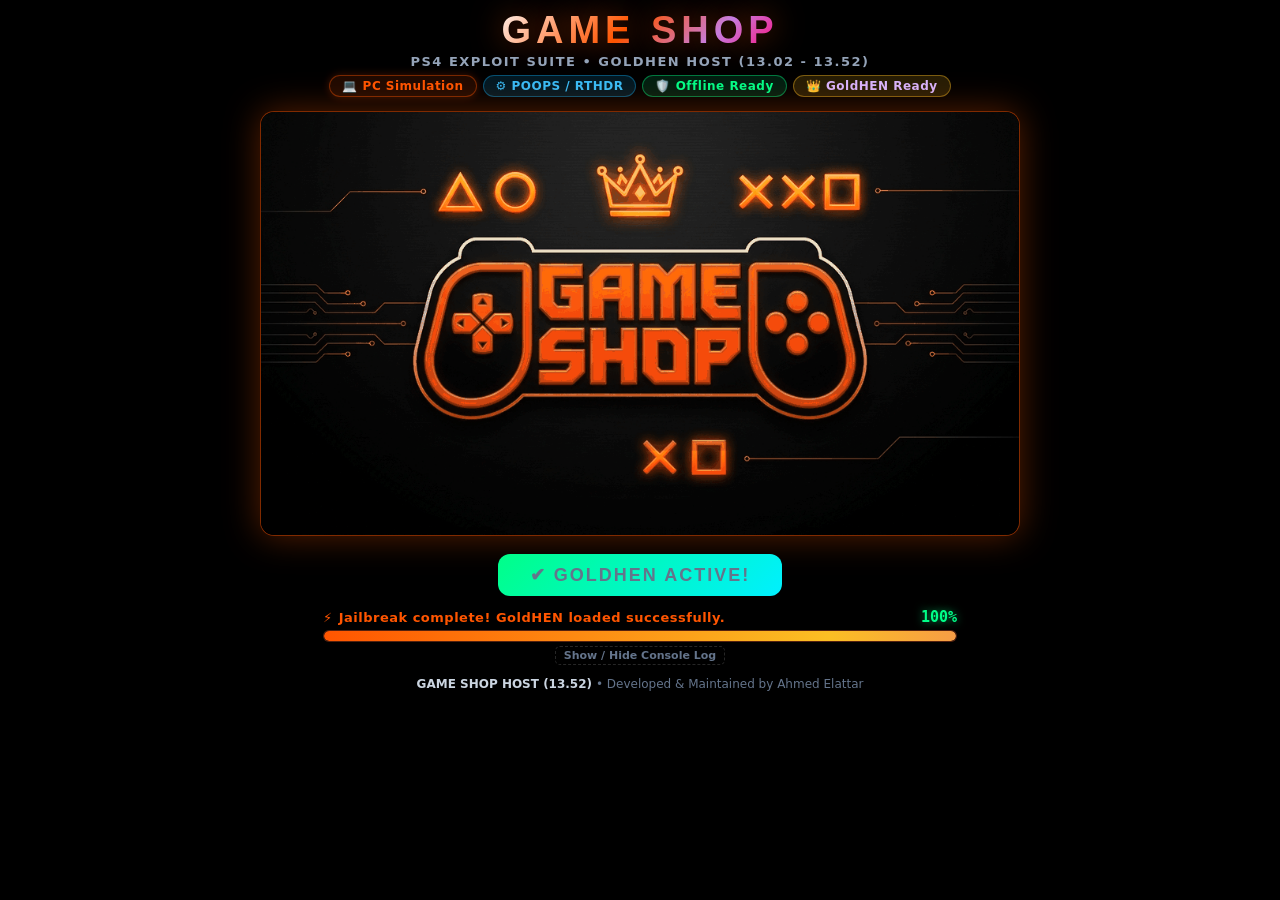
==== jb.html @ 12215bf9 "Initial commit: GAME SHOP PS4 13.52 Exploit Host with orange theme" ====
<!DOCTYPE html>
<html lang="en" manifest="cache.appcache">
<head>
  <meta charset="utf-8">
  <meta name="viewport" content="width=device-width, initial-scale=1.0">
  <title>GAME SHOP • PS4 13.52 Exploit Execution</title>
  <link rel="icon" type="image/png" href="icon0.png">
  <link rel="stylesheet" href="style.css">
</head>

<body>
  <div class="main-wrapper">
    <!-- Header: Seamless Title + Status Badges -->
    <header class="header-card">
      <h1 class="brand-title">GAME SHOP</h1>
      <p class="brand-subtitle">PS4 Exploit Suite • GoldHEN Host (13.02 - 13.52)</p>
      
      <div class="badges-row">
        <span class="badge badge-primary" id="badgeFw">🎮 Detecting System...</span>
        <span class="badge badge-info" id="badgeEngine">⚙️ POOPS / RTHDR</span>
        <span class="badge badge-success" id="cacheBadge">🛡️ Offline Ready</span>
        <span class="badge badge-secondary">👑 GoldHEN Ready</span>
      </div>
    </header>

    <!-- Centerpiece DualShock 4 Controller -->
    <!-- Centerpiece Animated Game Shop Banner -->
    <div class="banner-stage">
      <img src="gameshop_animated.gif" alt="GAME SHOP PS4 Exploit Banner" class="banner-animated-img">
    </div>

    <!-- Action Launch Status -->
    <div class="action-container">
      <button id="jailbreakBtn" class="launch-btn" disabled>
        <span>⚙️ Running Exploit...</span>
      </button>
    </div>

    <!-- Futuristic Neon Progress Bar -->
    <div class="progress-card">
      <div class="progress-header">
        <div class="progress-status-text" id="progressStatus">
          <span id="statusIcon">⚡</span>
          <span id="statusLabel">Initializing exploit kernel pipeline...</span>
        </div>
        <span class="progress-percentage" id="progressPct">10%</span>
      </div>

      <div class="progress-track">
        <div class="progress-fill" id="progressBar" style="width: 10%;"></div>
      </div>

      <!-- Live Debug Console -->
      <button type="button" class="debug-drawer-toggle" onclick="toggleDebugConsole()">
        Show / Hide Console Log
      </button>
      <div class="debug-console" id="debugConsole"></div>
    </div>

    <!-- Footer -->
    <footer>
      <div><strong>GAME SHOP HOST (13.52)</strong> • Developed & Maintained by Ahmed Elattar</div>
    </footer>
  </div>

  <!-- Telemetry and Log Elements for jb.js Compatibility -->
  <div id="out" style="display:none;"></div>
  <span id="state" style="display:none;"></span>
  <div id="msg" style="display:none;"></div>
  <div id="spin" style="display:none;"></div>

  <script>
    const badgeFw = document.getElementById("badgeFw");
    const badgeEngine = document.getElementById("badgeEngine");
    const cacheBadge = document.getElementById("cacheBadge");
    const jailbreakBtn = document.getElementById("jailbreakBtn");
    const statusLabel = document.getElementById("statusLabel");
    const progressPct = document.getElementById("progressPct");
    const progressBar = document.getElementById("progressBar");
    const debugConsole = document.getElementById("debugConsole");

    function setProgress(percent, message = null) {
      const p = Math.min(100, Math.max(0, percent));
      progressBar.style.width = p + "%";
      progressPct.textContent = p + "%";
      if (message) {
        statusLabel.textContent = message;
        logToDebug("[STATUS] " + message);
      }
    }

    function logToDebug(msg) {
      if (!debugConsole) return;
      const time = new Date().toLocaleTimeString();
      debugConsole.innerHTML += `[${time}] ${msg}\n`;
      debugConsole.scrollTop = debugConsole.scrollHeight;
    }

    function toggleDebugConsole() {
      debugConsole.style.display = (debugConsole.style.display === "block") ? "none" : "block";
    }

    // Detect PS4 firmware
    (function () {
      const ua = navigator.userAgent;
      const m = /PlayStation\s+4[\/ ](\d+)\.(\d+)/.exec(ua);
      if (m) {
        let ms = parseInt(m[2], 16).toString(16);
        if (ms.length < 2) ms = "0" + ms;
        const key = m[1] + "." + ms;
        badgeFw.textContent = `🎮 PS4 FW ${key}`;
      } else {
        badgeFw.textContent = `💻 PC Simulation`;
      }
    })();

    // Hook Exploit Marks from jb.js
    window.onExploitMark = function(tag, detail, raw) {
      logToDebug(`[EXPLOIT] ${tag}${detail ? ' ' + detail : ''}`);
      if (tag === "FW") {
        setProgress(15, `Firmware initialized: ${detail}`);
      } else if (tag === "PAIR-STATUS" || tag === "PRIMITIVE") {
        setProgress(25, "Stage 1: Triggering WebKit Userland Exploit...");
      } else if (tag === "PRIMITIVE-OK") {
        setProgress(35, "Stage 1: WebKit R/W primitive achieved!");
      } else if (tag === "BASES" || tag === "STUBS") {
        setProgress(45, "Stage 2: Resolving WebKit & libkernel gadget anchors...");
      } else if (tag.startsWith("PR-") || tag === "PIN-SPLIT") {
        setProgress(60, "Stage 3: Spraying IPv6 sockets & triggering kernel race...");
      } else if (tag === "KREAD-OK" || tag === "KWRITE-OK" || tag === "KRW-OK" || tag === "JB-SOURCES") {
        setProgress(75, "Stage 3: Kernel R/W primitive established! Escalating to root...");
      } else if (tag === "KPATCH-BLOB") {
        setProgress(85, `Stage 4: Applying kernel stability patches (${detail})...`);
      } else if (tag === "PAYLOAD-BLOB") {
        setProgress(92, "Stage 4: Injecting GoldHEN payload into kernel...");
      } else if (tag === "PROOF-SUMMARY-FINAL" || tag === "EXPM1-RESTORED") {
        setProgress(100, "Jailbreak complete! GoldHEN loaded successfully.");
        jailbreakBtn.innerHTML = "<span>✔ GoldHEN Active!</span>";
        jailbreakBtn.style.background = "linear-gradient(135deg, #00ff88 0%, #00f0ff 100%)";
      } else if (/FAIL|ERROR|THREW|ABORTED/i.test(tag)) {
        statusLabel.textContent = `Exploit error: ${tag} (${detail || ""})`;
        jailbreakBtn.innerHTML = "<span>⚠️ Exploit Stopped</span>";
      }
    };

    window.onExploitFinish = function(ok) {
      if (ok) {
        setProgress(100, "GoldHEN is loaded! You may press the PS button.");
        jailbreakBtn.innerHTML = "<span>✔ GoldHEN Active!</span>";
      }
    };
  </script>

  <!-- Auto-Execute Exploit -->
  <script type="module">
    import "./jb.js?v=10";
  </script>
</body>
</html>
---- style.css ----
/* ============================================================ */
/* LET'S PLAY - PS4 MULTI-FIRMWARE HOST (7.00 - 13.00)         */
/* Pure 100% OLED Black Theme (Zero Seams, Zero Heavy Frames)   */
/* Exact In-Place Interactive Controller Overlays               */
/* Fitted for 1080p Displays without Page Up / Page Down Scroll */
/* Developed & Maintained by Ahmed Elattar                      */
/* ============================================================ */

:root {
  --bg-oled: #000000;
  --primary: #ff5500;
  --primary-glow: rgba(255, 85, 0, 0.6);
  --secondary: #fbbf24;
  --accent-pink: #ff2a85;
  --accent-green: #00ff88;
  --accent-red: #ff3344;
  --text-main: #f8fafc;
  --text-muted: #94a3b8;
  --text-dim: #64748b;
}

* {
  box-sizing: border-box;
  margin: 0;
  padding: 0;
  -webkit-font-smoothing: antialiased;
}

html, body {
  width: 100%;
  height: 100%;
}

/* 100% Pure Pitch Black Background, no scrollbar on standard displays */
body {
  background-color: #000000 !important;
  background-image: none !important;
  color: var(--text-main);
  font-family: 'Rajdhani', 'Segoe UI', system-ui, -apple-system, sans-serif;
  display: flex;
  flex-direction: column;
  align-items: center;
  justify-content: space-between;
  padding: 10px 16px 14px;
  overflow-x: hidden;
  overflow-y: auto;
}

/* Master container sized to fit viewport */
.main-wrapper {
  width: 100%;
  max-width: 900px;
  display: flex;
  flex-direction: column;
  align-items: center;
  justify-content: flex-start;
  gap: 6px;
  z-index: 10;
  flex: 1;
}

/* ============================================================ */
/* FRAMELESS HEADER SECTION                                     */
/* ============================================================ */
.header-card {
  width: 100%;
  background: transparent !important;
  border: none !important;
  box-shadow: none !important;
  padding: 0;
  text-align: center;
  display: flex;
  flex-direction: column;
  align-items: center;
}

.brand-title {
  font-family: 'Orbitron', 'Impact', sans-serif;
  font-size: 38px;
  font-weight: 900;
  letter-spacing: 5px;
  text-transform: uppercase;
  background: linear-gradient(135deg, #ffffff 0%, #ff5500 45%, #c084fc 75%, #ff007f 100%);
  -webkit-background-clip: text;
  -webkit-text-fill-color: transparent;
  margin-bottom: 2px;
  line-height: 1.1;
  text-shadow: 0 0 30px rgba(255, 85, 0, 0.5);
}

.brand-subtitle {
  font-size: 13px;
  font-weight: 600;
  color: var(--text-muted);
  letter-spacing: 1.5px;
  text-transform: uppercase;
  margin-bottom: 6px;
}

/* Badges row */
.badges-row {
  display: flex;
  flex-wrap: wrap;
  justify-content: center;
  gap: 6px;
}

.badge {
  display: inline-flex;
  align-items: center;
  gap: 5px;
  padding: 3px 12px;
  border-radius: 16px;
  font-size: 12px;
  font-weight: 700;
  letter-spacing: 0.5px;
  background: #080c16;
  border: 1px solid rgba(255, 255, 255, 0.12);
  color: #e2e8f0;
}

.badge-primary {
  background: rgba(255, 85, 0, 0.12);
  border-color: rgba(255, 85, 0, 0.4);
  color: var(--primary);
  box-shadow: 0 0 8px rgba(255, 85, 0, 0.25);
}

.badge-success {
  background: rgba(0, 255, 136, 0.12);
  border-color: rgba(0, 255, 136, 0.4);
  color: var(--accent-green);
}

.badge-secondary {
  background: rgba(251, 191, 36, 0.15);
  border-color: rgba(251, 191, 36, 0.4);
  color: #d8b4fe;
}

.badge-info {
  background: rgba(14, 165, 233, 0.15);
  border-color: rgba(14, 165, 233, 0.4);
  color: #38bdf8;
}

/* ============================================================ */
/* CONTROLLER HERO WITH EXACT IN-PLACE BUTTON OVERLAYS          */
/* ============================================================ */
.controller-stage {
  position: relative;
  width: 100%;
  max-width: 500px; /* Perfectly scaled so entire page fits in 1080p without scroll */
  margin: 0 auto;
  user-select: none;
  display: flex;
  justify-content: center;
  align-items: center;
  background: transparent !important;
  border: none !important;
  box-shadow: none !important;
}

.controller-base-img {
  width: 100%;
  height: auto;
  display: block;
  background-color: #000000;
  pointer-events: none;
}

/* Individual Overlay Buttons placed directly inside the controller */
.ctrl-overlay-btn {
  position: absolute;
  transform: translate(-50%, -50%);
  display: flex;
  align-items: center;
  justify-content: center;
  cursor: pointer;
  user-select: none;
  z-index: 25;
  transition: all 0.2s cubic-bezier(0.4, 0, 0.2, 1);
  box-sizing: border-box;
}

/* Action Buttons (Right Cluster) */
.btn-shape {
  width: 4.8%;
  aspect-ratio: 1;
  border-radius: 50%;
  font-weight: 900;
  font-size: calc(8px + 0.45vw);
  line-height: 1;
}

/* 1. Triangle (المثلث ينور الأول) */
.btn-triangle {
  top: 23.3%;
  left: 66.1%;
  border: 2px solid #00ff88;
  color: #00ff88;
  animation: chaserGreen 2.8s infinite ease-in-out;
  animation-delay: 0s;
}
.btn-triangle:hover {
  transform: translate(-50%, -50%) scale(1.25);
  opacity: 1 !important;
  box-shadow: 0 0 28px rgba(0, 255, 136, 1), inset 0 0 10px rgba(0, 255, 136, 0.8) !important;
  background: rgba(0, 255, 136, 0.45) !important;
}

/* 2. Circle (وبعد كده الدايرة) */
.btn-circle {
  top: 29.2%;
  left: 70.0%;
  border: 2px solid #ff3344;
  color: #ff3344;
  animation: chaserRed 2.8s infinite ease-in-out;
  animation-delay: 0.7s;
}
.btn-circle:hover {
  transform: translate(-50%, -50%) scale(1.25);
  opacity: 1 !important;
  box-shadow: 0 0 28px rgba(255, 51, 68, 1), inset 0 0 10px rgba(255, 51, 68, 0.8) !important;
  background: rgba(255, 51, 68, 0.45) !important;
}

/* 3. Cross (وبعد كده الإكس) */
.btn-cross {
  top: 35.1%;
  left: 66.1%;
  border: 2px solid #ff5500;
  color: #ff5500;
  animation: chaserCyan 2.8s infinite ease-in-out;
  animation-delay: 1.4s;
}
.btn-cross:hover {
  transform: translate(-50%, -50%) scale(1.25);
  opacity: 1 !important;
  box-shadow: 0 0 28px rgba(255, 85, 0, 1), inset 0 0 10px rgba(255, 85, 0, 0.8) !important;
  background: rgba(255, 85, 0, 0.45) !important;
}

/* 4. Square (وبعد كده المربع) */
.btn-square {
  top: 29.2%;
  left: 62.5%;
  border: 2px solid #ff2a85;
  color: #ff2a85;
  animation: chaserPink 2.8s infinite ease-in-out;
  animation-delay: 2.1s;
}
.btn-square:hover {
  transform: translate(-50%, -50%) scale(1.25);
  opacity: 1 !important;
  box-shadow: 0 0 28px rgba(255, 42, 133, 1), inset 0 0 10px rgba(255, 42, 133, 0.8) !important;
  background: rgba(255, 42, 133, 0.45) !important;
}

/* D-Pad Buttons (Left Cluster - Perfectly centered on D-Pad Cross arms) */
.btn-dpad {
  width: 4.5%;
  aspect-ratio: 1;
  border-radius: 6px;
  border: 2px solid #ff5500;
  color: #ff5500;
  font-size: calc(7px + 0.4vw);
}

/* 1. Up Arm (السهم اللي فوق ينور الأول) */
.btn-dpad-up {
  top: 23.0%;
  left: 34.6%;
  animation: chaserCyan 2.8s infinite ease-in-out;
  animation-delay: 0s;
}

/* 2. Left Arm (وبعد كده السهم الشمال) */
.btn-dpad-left {
  top: 29.0%;
  left: 30.6%;
  animation: chaserCyan 2.8s infinite ease-in-out;
  animation-delay: 0.7s;
}

/* 3. Down Arm (وبعد كده السهم اللي تحت) */
.btn-dpad-down {
  top: 35.0%;
  left: 34.6%;
  animation: chaserCyan 2.8s infinite ease-in-out;
  animation-delay: 1.4s;
}

/* 4. Right Arm (وبعد كده السهم اليمين) */
.btn-dpad-right {
  top: 29.0%;
  left: 38.5%;
  animation: chaserCyan 2.8s infinite ease-in-out;
  animation-delay: 2.1s;
}

.btn-dpad:hover {
  transform: translate(-50%, -50%) scale(1.25);
  opacity: 1 !important;
  box-shadow: 0 0 26px rgba(255, 85, 0, 1), inset 0 0 8px rgba(255, 85, 0, 0.7) !important;
  background: rgba(255, 85, 0, 0.45) !important;
}

/* ============================================================ */
/* SEQUENTIAL ROTATING CHASER KEYFRAMES                         */
/* ============================================================ */
@keyframes chaserGreen {
  0% {
    opacity: 0.18;
    box-shadow: 0 0 2px rgba(0, 255, 136, 0.1);
    border-color: rgba(0, 255, 136, 0.3);
    background: rgba(0, 255, 136, 0.04);
    color: rgba(0, 255, 136, 0.45);
    transform: translate(-50%, -50%) scale(0.96);
  }
  14% {
    opacity: 1;
    box-shadow: 0 0 26px rgba(0, 255, 136, 1), inset 0 0 8px rgba(0, 255, 136, 0.8);
    border-color: #00ff88;
    background: rgba(0, 255, 136, 0.4);
    color: #ffffff;
    text-shadow: 0 0 10px #00ff88;
    transform: translate(-50%, -50%) scale(1.2);
  }
  28% {
    opacity: 0.18;
    box-shadow: 0 0 2px rgba(0, 255, 136, 0.1);
    border-color: rgba(0, 255, 136, 0.3);
    background: rgba(0, 255, 136, 0.04);
    color: rgba(0, 255, 136, 0.45);
    transform: translate(-50%, -50%) scale(0.96);
  }
  100% {
    opacity: 0.18;
    box-shadow: 0 0 2px rgba(0, 255, 136, 0.1);
    border-color: rgba(0, 255, 136, 0.3);
    background: rgba(0, 255, 136, 0.04);
    color: rgba(0, 255, 136, 0.45);
    transform: translate(-50%, -50%) scale(0.96);
  }
}

@keyframes chaserRed {
  0% {
    opacity: 0.18;
    box-shadow: 0 0 2px rgba(255, 51, 68, 0.1);
    border-color: rgba(255, 51, 68, 0.3);
    background: rgba(255, 51, 68, 0.04);
    color: rgba(255, 51, 68, 0.45);
    transform: translate(-50%, -50%) scale(0.96);
  }
  14% {
    opacity: 1;
    box-shadow: 0 0 26px rgba(255, 51, 68, 1), inset 0 0 8px rgba(255, 51, 68, 0.8);
    border-color: #ff3344;
    background: rgba(255, 51, 68, 0.4);
    color: #ffffff;
    text-shadow: 0 0 10px #ff3344;
    transform: translate(-50%, -50%) scale(1.2);
  }
  28% {
    opacity: 0.18;
    box-shadow: 0 0 2px rgba(255, 51, 68, 0.1);
    border-color: rgba(255, 51, 68, 0.3);
    background: rgba(255, 51, 68, 0.04);
    color: rgba(255, 51, 68, 0.45);
    transform: translate(-50%, -50%) scale(0.96);
  }
  100% {
    opacity: 0.18;
    box-shadow: 0 0 2px rgba(255, 51, 68, 0.1);
    border-color: rgba(255, 51, 68, 0.3);
    background: rgba(255, 51, 68, 0.04);
    color: rgba(255, 51, 68, 0.45);
    transform: translate(-50%, -50%) scale(0.96);
  }
}

@keyframes chaserCyan {
  0% {
    opacity: 0.18;
    box-shadow: 0 0 2px rgba(255, 85, 0, 0.1);
    border-color: rgba(255, 85, 0, 0.3);
    background: rgba(255, 85, 0, 0.04);
    color: rgba(255, 85, 0, 0.45);
    transform: translate(-50%, -50%) scale(0.96);
  }
  14% {
    opacity: 1;
    box-shadow: 0 0 26px rgba(255, 85, 0, 1), inset 0 0 8px rgba(255, 85, 0, 0.8);
    border-color: #ff5500;
    background: rgba(255, 85, 0, 0.4);
    color: #ffffff;
    text-shadow: 0 0 10px #ff5500;
    transform: translate(-50%, -50%) scale(1.2);
  }
  28% {
    opacity: 0.18;
    box-shadow: 0 0 2px rgba(255, 85, 0, 0.1);
    border-color: rgba(255, 85, 0, 0.3);
    background: rgba(255, 85, 0, 0.04);
    color: rgba(255, 85, 0, 0.45);
    transform: translate(-50%, -50%) scale(0.96);
  }
  100% {
    opacity: 0.18;
    box-shadow: 0 0 2px rgba(255, 85, 0, 0.1);
    border-color: rgba(255, 85, 0, 0.3);
    background: rgba(255, 85, 0, 0.04);
    color: rgba(255, 85, 0, 0.45);
    transform: translate(-50%, -50%) scale(0.96);
  }
}

@keyframes chaserPink {
  0% {
    opacity: 0.18;
    box-shadow: 0 0 2px rgba(255, 42, 133, 0.1);
    border-color: rgba(255, 42, 133, 0.3);
    background: rgba(255, 42, 133, 0.04);
    color: rgba(255, 42, 133, 0.45);
    transform: translate(-50%, -50%) scale(0.96);
  }
  14% {
    opacity: 1;
    box-shadow: 0 0 26px rgba(255, 42, 133, 1), inset 0 0 8px rgba(255, 42, 133, 0.8);
    border-color: #ff2a85;
    background: rgba(255, 42, 133, 0.4);
    color: #ffffff;
    text-shadow: 0 0 10px #ff2a85;
    transform: translate(-50%, -50%) scale(1.2);
  }
  28% {
    opacity: 0.18;
    box-shadow: 0 0 2px rgba(255, 42, 133, 0.1);
    border-color: rgba(255, 42, 133, 0.3);
    background: rgba(255, 42, 133, 0.04);
    color: rgba(255, 42, 133, 0.45);
    transform: translate(-50%, -50%) scale(0.96);
  }
  100% {
    opacity: 0.18;
    box-shadow: 0 0 2px rgba(255, 42, 133, 0.1);
    border-color: rgba(255, 42, 133, 0.3);
    background: rgba(255, 42, 133, 0.04);
    color: rgba(255, 42, 133, 0.45);
    transform: translate(-50%, -50%) scale(0.96);
  }
}

/* ============================================================ */
/* FRAMELESS EXPLOIT CONTROLS (BLACK BACKGROUND, NO BORDERS)     */
/* ============================================================ */
.options-card {
  width: 100%;
  max-width: 780px;
  background: transparent !important;
  border: none !important;
  box-shadow: none !important;
  padding: 4px 6px;
  display: flex;
  flex-wrap: wrap;
  align-items: center;
  justify-content: center;
  gap: 12px;
}

.option-group {
  display: flex;
  align-items: center;
  gap: 8px;
  flex-wrap: wrap;
}

.option-label-title {
  font-size: 14px;
  font-weight: 700;
  color: var(--text-main);
  letter-spacing: 0.5px;
}

/* Segmented control */
.segmented-control {
  display: inline-flex;
  background: #080c16;
  border: 1px solid rgba(255, 255, 255, 0.15);
  border-radius: 8px;
  padding: 2px;
  gap: 2px;
  flex-wrap: wrap;
}

.segmented-control input[type="radio"] {
  display: none;
}

.segmented-control label {
  padding: 5px 10px;
  border-radius: 6px;
  font-size: 12px;
  font-weight: 700;
  color: var(--text-muted);
  cursor: pointer;
  transition: all 0.2s ease;
  user-select: none;
}

.segmented-control input[type="radio"]:checked + label {
  background: linear-gradient(135deg, rgba(255, 85, 0, 0.3), rgba(251, 191, 36, 0.3));
  color: var(--primary);
  border: 1px solid var(--primary);
  box-shadow: 0 0 10px rgba(255, 85, 0, 0.4);
}

/* Firmware Selector */
.fw-selector-wrapper {
  display: flex;
  align-items: center;
  gap: 6px;
}

.fw-dropdown {
  background: #080c16;
  border: 1px solid rgba(255, 85, 0, 0.3);
  border-radius: 8px;
  color: var(--primary);
  font-family: inherit;
  font-size: 13px;
  font-weight: 700;
  padding: 5px 8px;
  outline: none;
  cursor: pointer;
  box-shadow: 0 0 8px rgba(255, 85, 0, 0.2);
}

.fw-dropdown option {
  background: #0d1220;
  color: #fff;
}

/* Auto Jailbreak Switch */
.toggle-wrapper {
  display: flex;
  align-items: center;
  gap: 8px;
}

.switch {
  position: relative;
  display: inline-block;
  width: 40px;
  height: 22px;
}

.switch input {
  opacity: 0;
  width: 0;
  height: 0;
}

.slider {
  position: absolute;
  cursor: pointer;
  top: 0;
  left: 0;
  right: 0;
  bottom: 0;
  background-color: #171f30;
  border: 1px solid rgba(255, 255, 255, 0.15);
  transition: 0.3s cubic-bezier(0.4, 0, 0.2, 1);
  border-radius: 22px;
}

.slider:before {
  position: absolute;
  content: "";
  height: 14px;
  width: 14px;
  left: 3px;
  bottom: 3px;
  background-color: #94a3b8;
  transition: 0.3s cubic-bezier(0.4, 0, 0.2, 1);
  border-radius: 50%;
}

input:checked + .slider {
  background-color: rgba(255, 85, 0, 0.3);
  border-color: var(--primary);
  box-shadow: 0 0 10px rgba(255, 85, 0, 0.4);
}

input:checked + .slider:before {
  transform: translateX(18px);
  background-color: var(--primary);
  box-shadow: 0 0 8px var(--primary);
}

.countdown-badge {
  font-family: 'Orbitron', monospace;
  font-size: 14px;
  font-weight: 800;
  color: #ff5500;
  text-shadow: 0 0 8px rgba(255, 85, 0, 0.6);
}

/* ============================================================ */
/* LAUNCH BUTTON (COMPACT & PERFECTLY CENTERED)                 */
/* ============================================================ */
.action-container {
  width: 100%;
  display: flex;
  justify-content: center;
  align-items: center;
  margin: 4px 0;
}

.launch-btn {
  position: relative;
  display: inline-flex;
  align-items: center;
  justify-content: center;
  gap: 10px;
  width: auto;
  max-width: fit-content;
  padding: 10px 32px;
  font-family: 'Orbitron', sans-serif;
  font-size: 18px;
  font-weight: 800;
  letter-spacing: 2px;
  text-transform: uppercase;
  color: #000000;
  background: linear-gradient(135deg, #ff5500 0%, #fbbf24 50%, #ec4899 100%);
  border: none;
  border-radius: 12px;
  cursor: pointer;
  box-shadow: 0 0 25px rgba(255, 85, 0, 0.5), 0 6px 18px rgba(0, 0, 0, 0.8);
  transition: all 0.25s cubic-bezier(0.4, 0, 0.2, 1);
  user-select: none;
  overflow: hidden;
}

.launch-btn:hover:not(:disabled) {
  transform: translateY(-2px);
  box-shadow: 0 0 40px rgba(255, 85, 0, 0.8), 0 10px 25px rgba(0, 0, 0, 0.9);
  color: #ffffff;
}

.launch-btn:active:not(:disabled) {
  transform: translateY(1px);
}

.launch-btn:disabled {
  background: linear-gradient(135deg, #182030 0%, #0f1520 100%);
  color: #64748b;
  cursor: not-allowed;
  box-shadow: none;
}

/* ============================================================ */
/* NEON PROGRESS BAR (SLIM & FRAMELESS)                         */
/* ============================================================ */
.progress-card {
  width: 100%;
  max-width: 650px;
  background: transparent !important;
  border: none !important;
  box-shadow: none !important;
  padding: 2px 8px;
  display: flex;
  flex-direction: column;
  gap: 4px;
  align-items: center;
}

.progress-header {
  display: flex;
  align-items: center;
  justify-content: space-between;
  width: 100%;
}

.progress-status-text {
  font-size: 13px;
  font-weight: 700;
  color: var(--primary);
  letter-spacing: 0.5px;
  display: flex;
  align-items: center;
  gap: 6px;
}

.progress-percentage {
  font-family: 'Orbitron', monospace;
  font-size: 15px;
  font-weight: 900;
  color: var(--accent-green);
  text-shadow: 0 0 8px rgba(0, 255, 136, 0.6);
}

.progress-track {
  width: 100%;
  height: 12px;
  background: #080c16;
  border: 1px solid rgba(255, 85, 0, 0.3);
  border-radius: 6px;
  overflow: hidden;
  position: relative;
}

.progress-fill {
  height: 100%;
  width: 0%;
  background: linear-gradient(90deg, #ff5500 0%, #fbbf24 40%, #ec4899 75%, #00ff88 100%);
  background-size: 200% 100%;
  border-radius: 6px;
  box-shadow: 0 0 16px rgba(255, 85, 0, 0.8);
  transition: width 0.3s cubic-bezier(0.4, 0, 0.2, 1);
  animation: progressGlowShift 3s linear infinite;
}

@keyframes progressGlowShift {
  0% { background-position: 0% 0%; }
  100% { background-position: 200% 0%; }
}

.debug-drawer-toggle {
  background: transparent;
  border: 1px dashed rgba(255, 255, 255, 0.15);
  color: var(--text-dim);
  font-size: 11px;
  font-weight: 600;
  padding: 2px 8px;
  border-radius: 5px;
  cursor: pointer;
  align-self: center;
  transition: all 0.2s;
  font-family: inherit;
}

.debug-drawer-toggle:hover {
  color: var(--text-muted);
  border-color: var(--primary);
}

.debug-console {
  display: none;
  width: 100%;
  background: #04050a;
  border: 1px solid rgba(255, 255, 255, 0.08);
  border-radius: 8px;
  padding: 8px;
  font-family: 'Consolas', 'Courier New', monospace;
  font-size: 11px;
  line-height: 1.4;
  color: #94a3b8;
  max-height: 120px;
  overflow-y: auto;
  white-space: pre-wrap;
}

/* Footer */
footer {
  width: 100%;
  text-align: center;
  padding: 4px 0 0;
  color: #64748b;
  font-size: 12px;
}
footer strong {
  color: #cbd5e1;
}

/* ============================================================ */
/* SMART GATEWAY / ROUTER HUB STYLES                            */
/* ============================================================ */
.gateway-wrapper {
  width: 100%;
  max-width: 960px;
  display: flex;
  flex-direction: column;
  align-items: center;
  gap: 16px;
  margin: auto 0;
  z-index: 10;
}

.gateway-banner {
  width: 100%;
  background: rgba(10, 16, 28, 0.85);
  border: 1px solid rgba(255, 85, 0, 0.3);
  border-radius: 12px;
  padding: 12px 20px;
  display: flex;
  align-items: center;
  justify-content: space-between;
  box-shadow: 0 0 25px rgba(255, 85, 0, 0.15);
  backdrop-filter: blur(10px);
}

.gateway-banner-text {
  display: flex;
  align-items: center;
  gap: 12px;
  font-size: 15px;
  font-weight: 600;
  color: #e2e8f0;
}

.gateway-banner-badge {
  background: rgba(255, 85, 0, 0.15);
  border: 1px solid #ff5500;
  color: #ff5500;
  padding: 4px 10px;
  border-radius: 6px;
  font-size: 13px;
  font-weight: 700;
  letter-spacing: 1px;
}

.gateway-cancel-btn {
  background: rgba(255, 42, 133, 0.15);
  border: 1px solid rgba(255, 42, 133, 0.5);
  color: #ff2a85;
  padding: 6px 14px;
  border-radius: 6px;
  font-size: 13px;
  font-weight: 700;
  cursor: pointer;
  transition: all 0.2s ease;
  font-family: inherit;
}

.gateway-cancel-btn:hover {
  background: rgba(255, 42, 133, 0.35);
  box-shadow: 0 0 15px rgba(255, 42, 133, 0.4);
}

.gateway-grid {
  width: 100%;
  display: grid;
  grid-template-columns: repeat(auto-fit, minmax(360px, 1fr));
  gap: 20px;
  margin-top: 8px;
}

.gateway-card {
  background: #05070d;
  border-radius: 16px;
  padding: 24px;
  display: flex;
  flex-direction: column;
  justify-content: space-between;
  position: relative;
  overflow: hidden;
  transition: all 0.3s cubic-bezier(0.4, 0, 0.2, 1);
  box-shadow: 0 4px 25px rgba(0, 0, 0, 0.8);
}

.gateway-card.card-local {
  border: 1px solid rgba(255, 85, 0, 0.35);
}

.gateway-card.card-local:hover {
  border-color: #ff5500;
  box-shadow: 0 0 35px rgba(255, 85, 0, 0.35);
  transform: translateY(-3px);
}

.gateway-card.card-external {
  border: 1px solid rgba(251, 191, 36, 0.35);
}

.gateway-card.card-external:hover {
  border-color: #c084fc;
  box-shadow: 0 0 35px rgba(251, 191, 36, 0.35);
  transform: translateY(-3px);
}

.gateway-card-header {
  display: flex;
  align-items: flex-start;
  justify-content: space-between;
  margin-bottom: 14px;
}

.gateway-card-icon {
  font-size: 38px;
  line-height: 1;
}

.gateway-tag {
  font-size: 11px;
  font-weight: 800;
  text-transform: uppercase;
  letter-spacing: 1px;
  padding: 4px 10px;
  border-radius: 20px;
}

.tag-cyan {
  background: rgba(255, 85, 0, 0.15);
  border: 1px solid rgba(255, 85, 0, 0.4);
  color: #ff5500;
}

.tag-purple {
  background: rgba(251, 191, 36, 0.15);
  border: 1px solid rgba(251, 191, 36, 0.4);
  color: #c084fc;
}

.gateway-card-title {
  font-family: 'Orbitron', 'Impact', sans-serif;
  font-size: 22px;
  font-weight: 800;
  letter-spacing: 1px;
  color: #f8fafc;
  margin-bottom: 6px;
}

.gateway-card-desc {
  font-size: 13.5px;
  color: #94a3b8;
  line-height: 1.5;
  margin-bottom: 16px;
}

.gateway-features-list {
  list-style: none;
  margin-bottom: 22px;
  display: flex;
  flex-direction: column;
  gap: 8px;
}

.gateway-features-list li {
  font-size: 13px;
  color: #cbd5e1;
  display: flex;
  align-items: center;
  gap: 8px;
}

.gateway-features-list li span.dot {
  width: 6px;
  height: 6px;
  border-radius: 50%;
  display: inline-block;
}

.dot-cyan { background: #ff5500; box-shadow: 0 0 8px #ff5500; }
.dot-purple { background: #c084fc; box-shadow: 0 0 8px #c084fc; }

.gateway-btn {
  width: 100%;
  padding: 13px 20px;
  border-radius: 10px;
  font-family: 'Orbitron', 'Segoe UI', sans-serif;
  font-size: 14px;
  font-weight: 800;
  letter-spacing: 1px;
  text-decoration: none;
  display: flex;
  align-items: center;
  justify-content: center;
  gap: 10px;
  cursor: pointer;
  transition: all 0.25s ease;
  border: none;
}

.gateway-btn-cyan {
  background: linear-gradient(135deg, #ff5500 0%, #0088ff 100%);
  color: #020817;
  box-shadow: 0 0 20px rgba(255, 85, 0, 0.4);
}

.gateway-btn-cyan:hover {
  background: linear-gradient(135deg, #33f3ff 0%, #1a94ff 100%);
  box-shadow: 0 0 30px rgba(255, 85, 0, 0.7);
  transform: translateY(-2px);
}

.gateway-btn-purple {
  background: linear-gradient(135deg, #c084fc 0%, #ec4899 100%);
  color: #ffffff;
  box-shadow: 0 0 20px rgba(192, 132, 252, 0.4);
}

.gateway-btn-purple:hover {
  background: linear-gradient(135deg, #ce9dfd 0%, #f472b6 100%);
  box-shadow: 0 0 30px rgba(192, 132, 252, 0.7);
  transform: translateY(-2px);
}

.banner-stage {
  position: relative;
  width: 100%;
  max-width: 760px;
  display: flex;
  justify-content: center;
  align-items: center;
  margin: 8px 0;
  border-radius: 14px;
  overflow: hidden;
  box-shadow: 0 0 35px rgba(255, 85, 0, 0.35);
  border: 1px solid rgba(255, 85, 0, 0.5);
  background: #000000;
}
.banner-animated-img {
  width: 100%;
  height: auto;
  display: block;
  border-radius: 12px;
}
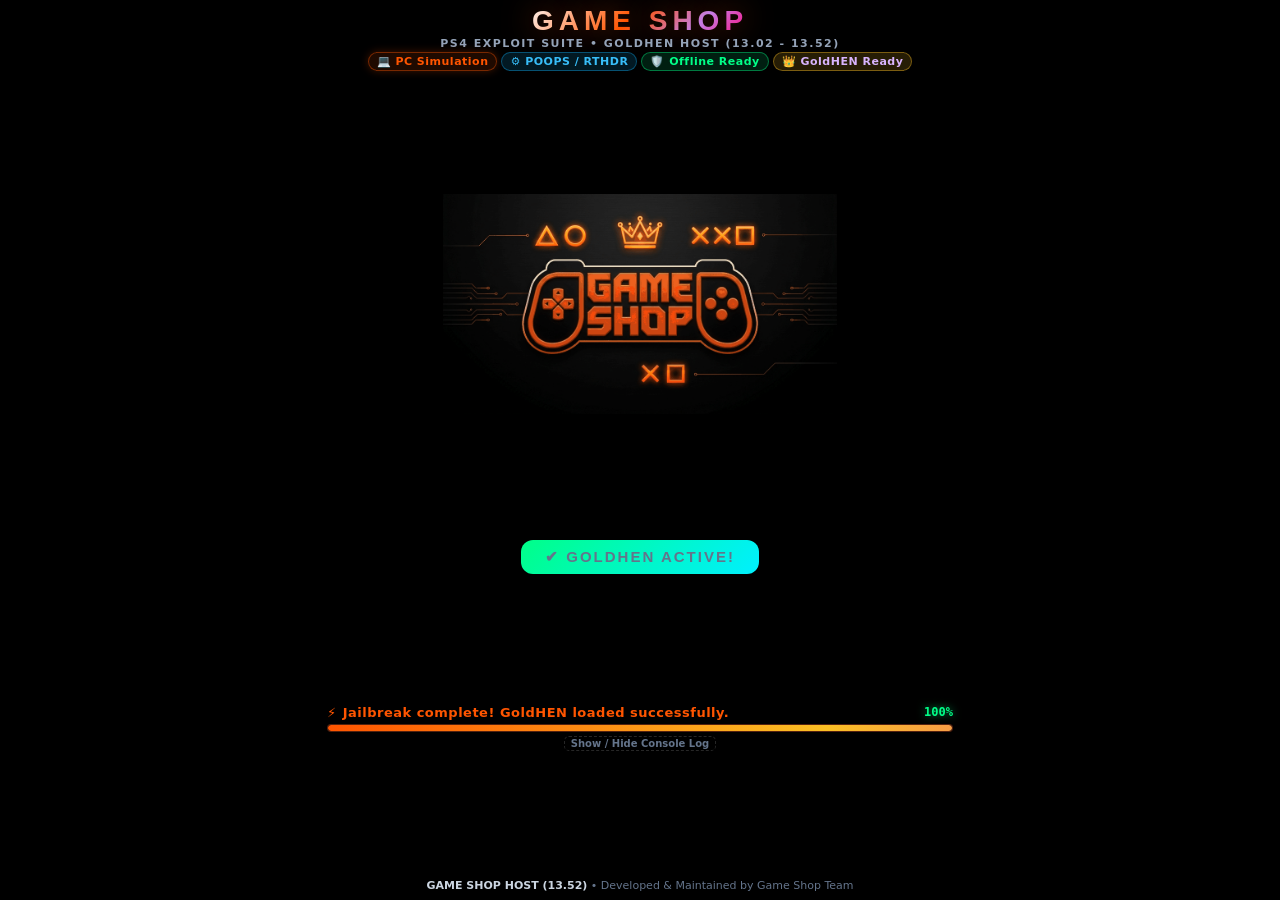
==== commit d9754df7: "Remove banner frame for seamless blend, eliminate vertical scroll, update team credits" ====
--- a/jb.html
+++ b/jb.html
@@ -59,7 +59,7 @@
 
     <!-- Footer -->
     <footer>
-      <div><strong>GAME SHOP HOST (13.52)</strong> • Developed & Maintained by Ahmed Elattar</div>
+      <div><strong>GAME SHOP HOST (13.52)</strong> • Developed & Maintained by Game Shop Team</div>
     </footer>
   </div>
 
--- a/style.css
+++ b/style.css
@@ -3,7 +3,7 @@
 /* Pure 100% OLED Black Theme (Zero Seams, Zero Heavy Frames)   */
 /* Exact In-Place Interactive Controller Overlays               */
 /* Fitted for 1080p Displays without Page Up / Page Down Scroll */
-/* Developed & Maintained by Ahmed Elattar                      */
+/* Developed & Maintained by Game Shop Team                      */
 /* ============================================================ */
 
 :root {
@@ -1018,3 +1018,168 @@
   display: block;
   border-radius: 12px;
 }
+
+
+/* ============================================================ */
+/* ZERO-BORDER SEAMLESS BANNER & NO-SCROLL 1080P FIT            */
+/* ============================================================ */
+html, body {
+  width: 100% !important;
+  height: 100% !important;
+  max-height: 100vh !important;
+  overflow: hidden !important;
+}
+
+body {
+  padding: 6px 16px 8px !important;
+  justify-content: space-between !important;
+}
+
+.main-wrapper {
+  height: 100% !important;
+  max-height: 100vh !important;
+  justify-content: space-between !important;
+  gap: 2px !important;
+}
+
+.brand-title {
+  font-size: 28px !important;
+  margin-bottom: 0 !important;
+}
+
+.brand-subtitle {
+  font-size: 11px !important;
+  margin-bottom: 2px !important;
+}
+
+.badges-row {
+  gap: 4px !important;
+  margin-bottom: 2px !important;
+}
+
+.badge {
+  padding: 2px 8px !important;
+  font-size: 11px !important;
+}
+
+.banner-stage {
+  position: relative !important;
+  width: 100% !important;
+  max-width: 520px !important;
+  display: flex !important;
+  justify-content: center !important;
+  align-items: center !important;
+  margin: 0 auto !important;
+  border: none !important;
+  box-shadow: none !important;
+  background: transparent !important;
+  outline: none !important;
+  border-radius: 0 !important;
+}
+
+.banner-animated-img {
+  max-width: 100% !important;
+  max-height: 220px !important;
+  width: auto !important;
+  height: auto !important;
+  display: block !important;
+  border: none !important;
+  box-shadow: none !important;
+  outline: none !important;
+  border-radius: 0 !important;
+  background: transparent !important;
+}
+
+.options-card {
+  padding: 4px 12px !important;
+  margin: 1px 0 !important;
+  gap: 6px !important;
+}
+
+.segmented-control label {
+  padding: 4px 8px !important;
+  font-size: 11.5px !important;
+}
+
+.fw-dropdown {
+  padding: 4px 10px !important;
+  font-size: 12px !important;
+}
+
+.launch-btn {
+  padding: 8px 24px !important;
+  font-size: 15px !important;
+  margin: 1px 0 !important;
+}
+
+.progress-card {
+  padding: 4px 12px !important;
+  margin: 1px 0 !important;
+  gap: 4px !important;
+}
+
+.progress-track {
+  height: 8px !important;
+}
+
+.progress-header {
+  font-size: 11.5px !important;
+}
+
+.progress-percentage {
+  font-size: 12px !important;
+}
+
+.debug-drawer-toggle {
+  padding: 1px 6px !important;
+  font-size: 10px !important;
+}
+
+footer {
+  padding: 2px 0 0 !important;
+  font-size: 11px !important;
+}
+
+/* Gateway Specific adjustments for GameShop_Combined */
+.gateway-wrapper {
+  gap: 8px !important;
+  margin: 0 auto !important;
+}
+
+.gateway-banner {
+  padding: 6px 14px !important;
+  font-size: 13px !important;
+}
+
+.gateway-grid {
+  gap: 12px !important;
+  margin-top: 4px !important;
+}
+
+.gateway-card {
+  padding: 14px 18px !important;
+}
+
+.gateway-card-title {
+  font-size: 18px !important;
+  margin-bottom: 4px !important;
+}
+
+.gateway-card-desc {
+  font-size: 12px !important;
+  margin-bottom: 8px !important;
+}
+
+.gateway-features-list {
+  margin-bottom: 12px !important;
+  gap: 4px !important;
+}
+
+.gateway-features-list li {
+  font-size: 12px !important;
+}
+
+.gateway-btn {
+  padding: 8px 16px !important;
+  font-size: 13px !important;
+}
